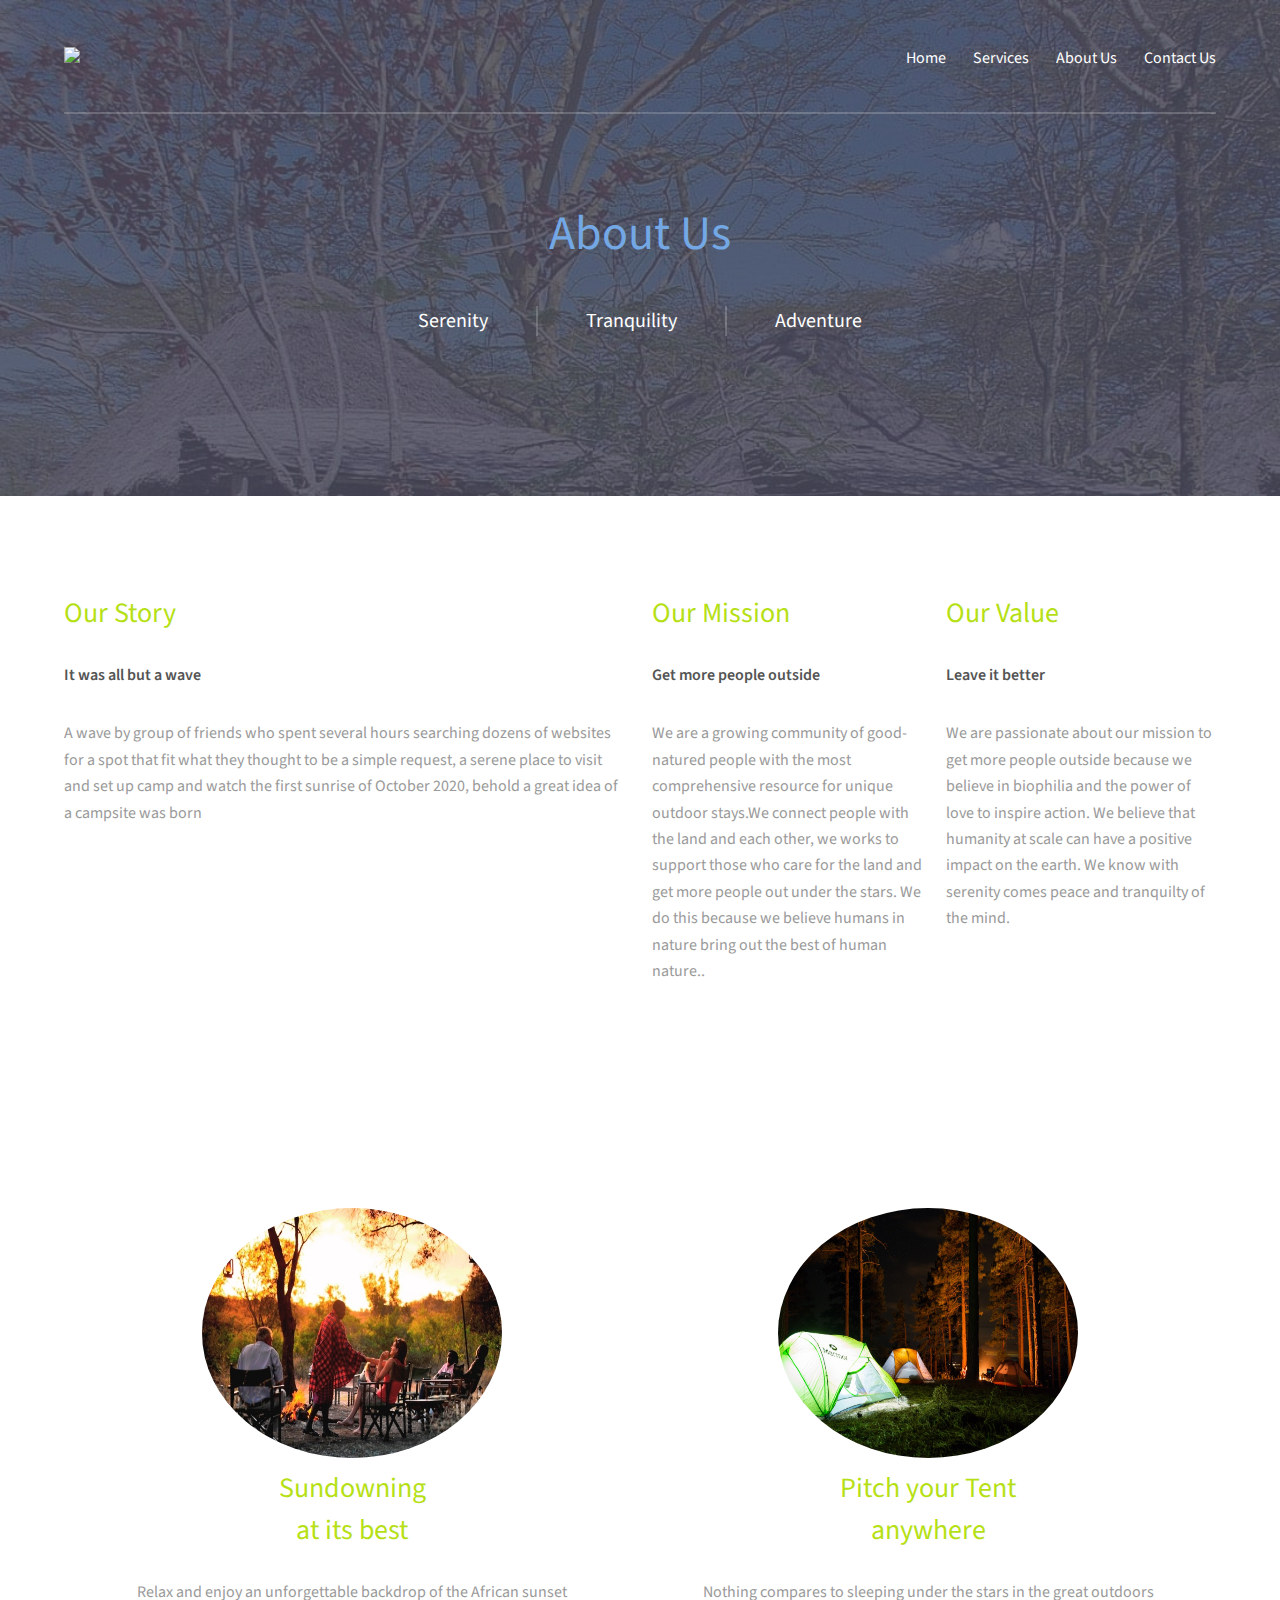
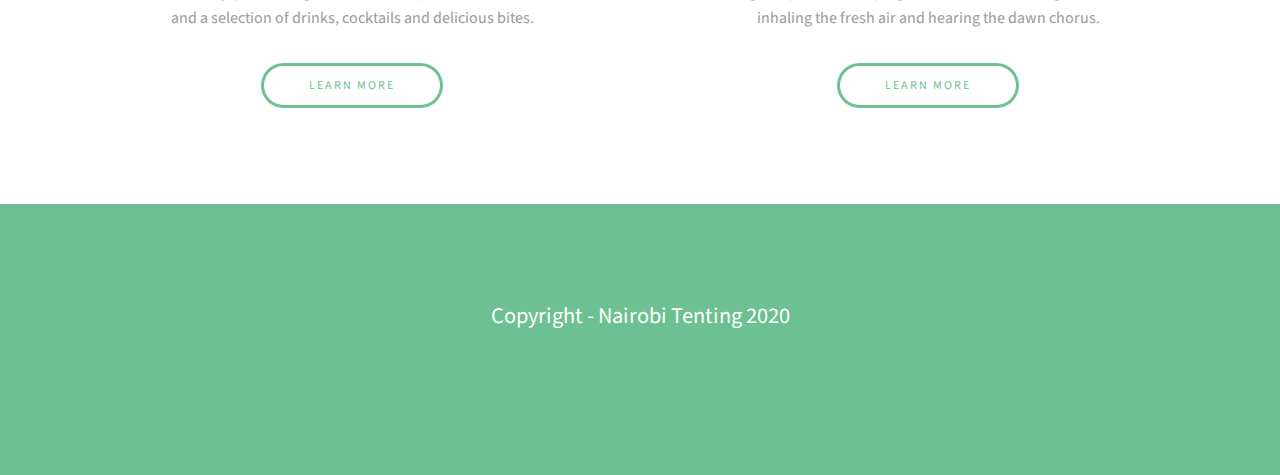
==== about_us.html @ 8da46fc4 "Removed contact info at bottom of page" ====
<!DOCTYPE HTML>
<html>
	<head>
		<title>About Us | Nairobi Tented Camp</title>
		<meta charset="utf-8" />
		<meta name="viewport" content="width=device-width, initial-scale=1" />
		<link rel="stylesheet" href="css/main.css" />
	</head>
	<body>
		<header id="header">
			<div class="inner">
				<a href="index.html" class="logo">
					<img src="images/logo.gif">
				</a>
				<nav id="nav">
					<a href="index.html">Home</a>
					<a href="services.html">Services</a>
					<a href="about_us.html">About Us</a>
					<a href="contact_us.html">Contact Us</a>
				</nav>
				<a href="#navPanel" class="navPanelToggle"><span class="fa fa-bars"></span></a>
			</div>
		</header>

		<section id="banner">
			<div class="inner">
				<header>
					<h1>About Us</h1>
				</header>

				<div class="flex ">

					<div>
						<span class="icon fa-car"></span>
						<h3>Serenity</h3>
						<p></p>
					</div>

					<div>
						<span class="icon fa-camera"></span>
						<h3>Tranquility</h3>
						<p></p>
					</div>

					<div>
						<span class="icon fa-bug"></span>
						<h3>Adventure</h3>
						<p></p>
					</div>

				</div>
			</div>
		</section>

		<section id="main" class="wrapper">
			<div class="inner">
				<div class="row">
					<section class="6u">
						<h3>Our Story</h3>
						<p><strong>It was all but a wave</strong></p>
						<p>A wave by group of friends who spent several hours searching dozens of websites for a spot that fit what they thought to be a simple request, a serene place to visit and set up camp and watch the first sunrise of October 2020, behold a great idea of a campsite was born</p>
	              			</section>
					<section class="3u">
						<h3>Our Mission</h3>
						<p><strong>Get more people outside</strong></p>
						<p>We are a growing community of good-natured people with the most comprehensive resource for unique outdoor stays.We connect people with the land and each other, we works to support those who care for the land and get more people out under the stars. We do this because we believe humans in nature bring out the best of human nature..</p>
					</section>
					<section class="3u">
						<h3>Our Value</h3>
						<p><strong>Leave it better</strong></p>
						<p>We are passionate about our mission to get more people outside because we believe in biophilia and the power of love to inspire action. We believe that humanity at scale can have a positive impact on the earth. We know with serenity comes peace and tranquilty of the mind.</p>
					</section>
					
				</div>
			</div>
		</section>


		<section id="three" class="wrapper align-center">
			<div class="inner">
				<div class="flex flex-2">
					<article>
						<div class="image round">
							<img src="images/evening.jpeg" alt="Pic 01" width="300px" height="250px"/>
						</div>
						<header>
							<h3>Sundowning <br/> at its best</h3>
						</header>
						<p>Relax and enjoy an unforgettable backdrop of the African sunset<br />and a selection of drinks, cocktails and delicious bites.</p>
						<footer>
							<a href="#" class="button">Learn More</a>
						</footer>
					</article>
					<article>
						<div class="image round">
							<img src="images/night.jpeg" alt="Pic 02" width="300px" height="250px"/>
						</div>
						<header>
							<h3>Pitch your Tent<br /> anywhere</h3>
						</header>
						<p>Nothing compares to sleeping under the stars in the great outdoors <br />inhaling the fresh air and hearing the dawn chorus.</p>
						<footer>
							<a href="#" class="button">Learn More</a>
						</footer>
					</article>
				</div>
			</div>
		</section>

		<footer id="footer">
			<div class="inner">
				<div class="copyright">
					<h3>Copyright - Nairobi Tenting 2020</h3>
				</div>
			</div>
		</footer>
	</body>
</html>
---- css/main.css ----
@charset "UTF-8";
@import "https://fonts.googleapis.com/css?family=Source+Sans+Pro:300,400,600";

	html, body, div, span, applet, object, iframe, h1, h2, h3, h4, h5, h6, p, blockquote, pre, a, abbr, acronym, address, big, cite, code, del, dfn, em, img, ins, kbd, q, s, samp, small, strike, strong, sub, sup, tt, var, b, u, i, center, dl, dt, dd, ol, ul, li, fieldset, form, label, legend, table, caption, tbody, tfoot, thead, tr, th, td, article, aside, canvas, details, embed, figure, figcaption, footer, header, hgroup, menu, nav, output, ruby, section, summary, time, mark, audio, video {
		margin: 0;
		padding: 0;
		border: 0;
		font-size: 100%;
		font: inherit;
		vertical-align: baseline;
	}

	article, aside, details, figcaption, figure, footer, header, hgroup, menu, nav, section {
		display: block;
	}

	body {
		line-height: 1;
	}

	ol, ul {
		list-style: none;
	}

	blockquote, q {
		quotes: none;
	}

	blockquote:before, blockquote:after, q:before, q:after {
		content: '';
		content: none;
	}

	table {
		border-collapse: collapse;
		border-spacing: 0;
	}

	body {
		-webkit-text-size-adjust: none;
	}

/* Box Model */

	*, *:before, *:after {
		-moz-box-sizing: border-box;
		-webkit-box-sizing: border-box;
		box-sizing: border-box;
	}

/* Containers */

	.container {
		margin-left: auto;
		margin-right: auto;
	}

	.container.\31 25\25 {
		width: 100%;
		max-width: 100em;
		min-width: 80em;
	}

	.container.\37 5\25 {
		width: 60em;
	}

	.container.\35 0\25 {
		width: 40em;
	}

	.container.\32 5\25 {
		width: 20em;
	}

	.container {
		width: 80em;
	}

	@media screen and (max-width: 1680px) {

		.container.\31 25\25 {
			width: 100%;
			max-width: 100em;
			min-width: 80em;
		}

		.container.\37 5\25 {
			width: 60em;
		}

		.container.\35 0\25 {
			width: 40em;
		}

		.container.\32 5\25 {
			width: 20em;
		}

		.container {
			width: 80em;
		}

	}

	@media screen and (max-width: 1280px) {

		.container.\31 25\25 {
			width: 100%;
			max-width: 81.25em;
			min-width: 65em;
		}

		.container.\37 5\25 {
			width: 48.75em;
		}

		.container.\35 0\25 {
			width: 32.5em;
		}

		.container.\32 5\25 {
			width: 16.25em;
		}

		.container {
			width: 65em;
		}

	}

	@media screen and (max-width: 980px) {

		.container.\31 25\25 {
			width: 100%;
			max-width: 112.5%;
			min-width: 90%;
		}

		.container.\37 5\25 {
			width: 67.5%;
		}

		.container.\35 0\25 {
			width: 45%;
		}

		.container.\32 5\25 {
			width: 22.5%;
		}

		.container {
			width: 90%;
		}

	}

	@media screen and (max-width: 736px) {

		.container.\31 25\25 {
			width: 100%;
			max-width: 112.5%;
			min-width: 90%;
		}

		.container.\37 5\25 {
			width: 67.5%;
		}

		.container.\35 0\25 {
			width: 45%;
		}

		.container.\32 5\25 {
			width: 22.5%;
		}

		.container {
			width: 90% !important;
		}

	}

	@media screen and (max-width: 480px) {

		.container.\31 25\25 {
			width: 100%;
			max-width: 112.5%;
			min-width: 90%;
		}

		.container.\37 5\25 {
			width: 67.5%;
		}

		.container.\35 0\25 {
			width: 45%;
		}

		.container.\32 5\25 {
			width: 22.5%;
		}

		.container {
			width: 90% !important;
		}

	}

/* Grid */

	.row {
		border-bottom: solid 1px transparent;
		-moz-box-sizing: border-box;
		-webkit-box-sizing: border-box;
		box-sizing: border-box;
	}

	.row > * {
		float: left;
		-moz-box-sizing: border-box;
		-webkit-box-sizing: border-box;
		box-sizing: border-box;
	}

	.row:after, .row:before {
		content: '';
		display: block;
		clear: both;
		height: 0;
	}

	.row.uniform > * > :first-child {
		margin-top: 0;
	}

	.row.uniform > * > :last-child {
		margin-bottom: 0;
	}

	.row.\30 \25 > * {
		padding: 0 0 0 0em;
	}

	.row.\30 \25 {
		margin: 0 0 -1px 0em;
	}

	.row.uniform.\30 \25 > * {
		padding: 0em 0 0 0em;
	}

	.row.uniform.\30 \25 {
		margin: 0em 0 -1px 0em;
	}

	.row > * {
		padding: 0 0 0 2em;
	}

	.row {
		margin: 0 0 -1px -2em;
	}

	.row.uniform > * {
		padding: 2em 0 0 2em;
	}

	.row.uniform {
		margin: -2em 0 -1px -2em;
	}

	.row.\32 00\25 > * {
		padding: 0 0 0 4em;
	}

	.row.\32 00\25 {
		margin: 0 0 -1px -4em;
	}

	.row.uniform.\32 00\25 > * {
		padding: 4em 0 0 4em;
	}

	.row.uniform.\32 00\25 {
		margin: -4em 0 -1px -4em;
	}

	.row.\31 50\25 > * {
		padding: 0 0 0 3em;
	}

	.row.\31 50\25 {
		margin: 0 0 -1px -3em;
	}

	.row.uniform.\31 50\25 > * {
		padding: 3em 0 0 3em;
	}

	.row.uniform.\31 50\25 {
		margin: -3em 0 -1px -3em;
	}

	.row.\35 0\25 > * {
		padding: 0 0 0 1em;
	}

	.row.\35 0\25 {
		margin: 0 0 -1px -1em;
	}

	.row.uniform.\35 0\25 > * {
		padding: 1em 0 0 1em;
	}

	.row.uniform.\35 0\25 {
		margin: -1em 0 -1px -1em;
	}

	.row.\32 5\25 > * {
		padding: 0 0 0 0.5em;
	}

	.row.\32 5\25 {
		margin: 0 0 -1px -0.5em;
	}

	.row.uniform.\32 5\25 > * {
		padding: 0.5em 0 0 0.5em;
	}

	.row.uniform.\32 5\25 {
		margin: -0.5em 0 -1px -0.5em;
	}

	.\31 2u, .\31 2u\24 {
		width: 100%;
		clear: none;
		margin-left: 0;
	}

	.\31 1u, .\31 1u\24 {
		width: 91.6666666667%;
		clear: none;
		margin-left: 0;
	}

	.\31 0u, .\31 0u\24 {
		width: 83.3333333333%;
		clear: none;
		margin-left: 0;
	}

	.\39 u, .\39 u\24 {
		width: 75%;
		clear: none;
		margin-left: 0;
	}

	.\38 u, .\38 u\24 {
		width: 66.6666666667%;
		clear: none;
		margin-left: 0;
	}

	.\37 u, .\37 u\24 {
		width: 58.3333333333%;
		clear: none;
		margin-left: 0;
	}

	.\36 u, .\36 u\24 {
		width: 50%;
		clear: none;
		margin-left: 0;
	}

	.\35 u, .\35 u\24 {
		width: 41.6666666667%;
		clear: none;
		margin-left: 0;
	}

	.\34 u, .\34 u\24 {
		width: 33.3333333333%;
		clear: none;
		margin-left: 0;
	}

	.\33 u, .\33 u\24 {
		width: 25%;
		clear: none;
		margin-left: 0;
	}

	.\32 u, .\32 u\24 {
		width: 16.6666666667%;
		clear: none;
		margin-left: 0;
	}

	.\31 u, .\31 u\24 {
		width: 8.3333333333%;
		clear: none;
		margin-left: 0;
	}

	.\31 2u\24 + *,
	.\31 1u\24 + *,
	.\31 0u\24 + *,
	.\39 u\24 + *,
	.\38 u\24 + *,
	.\37 u\24 + *,
	.\36 u\24 + *,
	.\35 u\24 + *,
	.\34 u\24 + *,
	.\33 u\24 + *,
	.\32 u\24 + *,
	.\31 u\24 + * {
		clear: left;
	}

	.\-11u {
		margin-left: 91.66667%;
	}

	.\-10u {
		margin-left: 83.33333%;
	}

	.\-9u {
		margin-left: 75%;
	}

	.\-8u {
		margin-left: 66.66667%;
	}

	.\-7u {
		margin-left: 58.33333%;
	}

	.\-6u {
		margin-left: 50%;
	}

	.\-5u {
		margin-left: 41.66667%;
	}

	.\-4u {
		margin-left: 33.33333%;
	}

	.\-3u {
		margin-left: 25%;
	}

	.\-2u {
		margin-left: 16.66667%;
	}

	.\-1u {
		margin-left: 8.33333%;
	}

	@media screen and (max-width: 1680px) {

		.row > * {
			padding: 0 0 0 2em;
		}

		.row {
			margin: 0 0 -1px -2em;
		}

		.row.uniform > * {
			padding: 2em 0 0 2em;
		}

		.row.uniform {
			margin: -2em 0 -1px -2em;
		}

		.row.\32 00\25 > * {
			padding: 0 0 0 4em;
		}

		.row.\32 00\25 {
			margin: 0 0 -1px -4em;
		}

		.row.uniform.\32 00\25 > * {
			padding: 4em 0 0 4em;
		}

		.row.uniform.\32 00\25 {
			margin: -4em 0 -1px -4em;
		}

		.row.\31 50\25 > * {
			padding: 0 0 0 3em;
		}

		.row.\31 50\25 {
			margin: 0 0 -1px -3em;
		}

		.row.uniform.\31 50\25 > * {
			padding: 3em 0 0 3em;
		}

		.row.uniform.\31 50\25 {
			margin: -3em 0 -1px -3em;
		}

		.row.\35 0\25 > * {
			padding: 0 0 0 1em;
		}

		.row.\35 0\25 {
			margin: 0 0 -1px -1em;
		}

		.row.uniform.\35 0\25 > * {
			padding: 1em 0 0 1em;
		}

		.row.uniform.\35 0\25 {
			margin: -1em 0 -1px -1em;
		}

		.row.\32 5\25 > * {
			padding: 0 0 0 0.5em;
		}

		.row.\32 5\25 {
			margin: 0 0 -1px -0.5em;
		}

		.row.uniform.\32 5\25 > * {
			padding: 0.5em 0 0 0.5em;
		}

		.row.uniform.\32 5\25 {
			margin: -0.5em 0 -1px -0.5em;
		}

		.\31 2u\28xlarge\29, .\31 2u\24\28xlarge\29 {
			width: 100%;
			clear: none;
			margin-left: 0;
		}

		.\31 1u\28xlarge\29, .\31 1u\24\28xlarge\29 {
			width: 91.6666666667%;
			clear: none;
			margin-left: 0;
		}

		.\31 0u\28xlarge\29, .\31 0u\24\28xlarge\29 {
			width: 83.3333333333%;
			clear: none;
			margin-left: 0;
		}

		.\39 u\28xlarge\29, .\39 u\24\28xlarge\29 {
			width: 75%;
			clear: none;
			margin-left: 0;
		}

		.\38 u\28xlarge\29, .\38 u\24\28xlarge\29 {
			width: 66.6666666667%;
			clear: none;
			margin-left: 0;
		}

		.\37 u\28xlarge\29, .\37 u\24\28xlarge\29 {
			width: 58.3333333333%;
			clear: none;
			margin-left: 0;
		}

		.\36 u\28xlarge\29, .\36 u\24\28xlarge\29 {
			width: 50%;
			clear: none;
			margin-left: 0;
		}

		.\35 u\28xlarge\29, .\35 u\24\28xlarge\29 {
			width: 41.6666666667%;
			clear: none;
			margin-left: 0;
		}

		.\34 u\28xlarge\29, .\34 u\24\28xlarge\29 {
			width: 33.3333333333%;
			clear: none;
			margin-left: 0;
		}

		.\33 u\28xlarge\29, .\33 u\24\28xlarge\29 {
			width: 25%;
			clear: none;
			margin-left: 0;
		}

		.\32 u\28xlarge\29, .\32 u\24\28xlarge\29 {
			width: 16.6666666667%;
			clear: none;
			margin-left: 0;
		}

		.\31 u\28xlarge\29, .\31 u\24\28xlarge\29 {
			width: 8.3333333333%;
			clear: none;
			margin-left: 0;
		}

		.\31 2u\24\28xlarge\29 + *,
		.\31 1u\24\28xlarge\29 + *,
		.\31 0u\24\28xlarge\29 + *,
		.\39 u\24\28xlarge\29 + *,
		.\38 u\24\28xlarge\29 + *,
		.\37 u\24\28xlarge\29 + *,
		.\36 u\24\28xlarge\29 + *,
		.\35 u\24\28xlarge\29 + *,
		.\34 u\24\28xlarge\29 + *,
		.\33 u\24\28xlarge\29 + *,
		.\32 u\24\28xlarge\29 + *,
		.\31 u\24\28xlarge\29 + * {
			clear: left;
		}

		.\-11u\28xlarge\29 {
			margin-left: 91.66667%;
		}

		.\-10u\28xlarge\29 {
			margin-left: 83.33333%;
		}

		.\-9u\28xlarge\29 {
			margin-left: 75%;
		}

		.\-8u\28xlarge\29 {
			margin-left: 66.66667%;
		}

		.\-7u\28xlarge\29 {
			margin-left: 58.33333%;
		}

		.\-6u\28xlarge\29 {
			margin-left: 50%;
		}

		.\-5u\28xlarge\29 {
			margin-left: 41.66667%;
		}

		.\-4u\28xlarge\29 {
			margin-left: 33.33333%;
		}

		.\-3u\28xlarge\29 {
			margin-left: 25%;
		}

		.\-2u\28xlarge\29 {
			margin-left: 16.66667%;
		}

		.\-1u\28xlarge\29 {
			margin-left: 8.33333%;
		}

	}

	@media screen and (max-width: 1280px) {

		.row > * {
			padding: 0 0 0 1.5em;
		}

		.row {
			margin: 0 0 -1px -1.5em;
		}

		.row.uniform > * {
			padding: 1.5em 0 0 1.5em;
		}

		.row.uniform {
			margin: -1.5em 0 -1px -1.5em;
		}

		.row.\32 00\25 > * {
			padding: 0 0 0 3em;
		}

		.row.\32 00\25 {
			margin: 0 0 -1px -3em;
		}

		.row.uniform.\32 00\25 > * {
			padding: 3em 0 0 3em;
		}

		.row.uniform.\32 00\25 {
			margin: -3em 0 -1px -3em;
		}

		.row.\31 50\25 > * {
			padding: 0 0 0 2.25em;
		}

		.row.\31 50\25 {
			margin: 0 0 -1px -2.25em;
		}

		.row.uniform.\31 50\25 > * {
			padding: 2.25em 0 0 2.25em;
		}

		.row.uniform.\31 50\25 {
			margin: -2.25em 0 -1px -2.25em;
		}

		.row.\35 0\25 > * {
			padding: 0 0 0 0.75em;
		}

		.row.\35 0\25 {
			margin: 0 0 -1px -0.75em;
		}

		.row.uniform.\35 0\25 > * {
			padding: 0.75em 0 0 0.75em;
		}

		.row.uniform.\35 0\25 {
			margin: -0.75em 0 -1px -0.75em;
		}

		.row.\32 5\25 > * {
			padding: 0 0 0 0.375em;
		}

		.row.\32 5\25 {
			margin: 0 0 -1px -0.375em;
		}

		.row.uniform.\32 5\25 > * {
			padding: 0.375em 0 0 0.375em;
		}

		.row.uniform.\32 5\25 {
			margin: -0.375em 0 -1px -0.375em;
		}

		.\31 2u\28large\29, .\31 2u\24\28large\29 {
			width: 100%;
			clear: none;
			margin-left: 0;
		}

		.\31 1u\28large\29, .\31 1u\24\28large\29 {
			width: 91.6666666667%;
			clear: none;
			margin-left: 0;
		}

		.\31 0u\28large\29, .\31 0u\24\28large\29 {
			width: 83.3333333333%;
			clear: none;
			margin-left: 0;
		}

		.\39 u\28large\29, .\39 u\24\28large\29 {
			width: 75%;
			clear: none;
			margin-left: 0;
		}

		.\38 u\28large\29, .\38 u\24\28large\29 {
			width: 66.6666666667%;
			clear: none;
			margin-left: 0;
		}

		.\37 u\28large\29, .\37 u\24\28large\29 {
			width: 58.3333333333%;
			clear: none;
			margin-left: 0;
		}

		.\36 u\28large\29, .\36 u\24\28large\29 {
			width: 50%;
			clear: none;
			margin-left: 0;
		}

		.\35 u\28large\29, .\35 u\24\28large\29 {
			width: 41.6666666667%;
			clear: none;
			margin-left: 0;
		}

		.\34 u\28large\29, .\34 u\24\28large\29 {
			width: 33.3333333333%;
			clear: none;
			margin-left: 0;
		}

		.\33 u\28large\29, .\33 u\24\28large\29 {
			width: 25%;
			clear: none;
			margin-left: 0;
		}

		.\32 u\28large\29, .\32 u\24\28large\29 {
			width: 16.6666666667%;
			clear: none;
			margin-left: 0;
		}

		.\31 u\28large\29, .\31 u\24\28large\29 {
			width: 8.3333333333%;
			clear: none;
			margin-left: 0;
		}

		.\31 2u\24\28large\29 + *,
		.\31 1u\24\28large\29 + *,
		.\31 0u\24\28large\29 + *,
		.\39 u\24\28large\29 + *,
		.\38 u\24\28large\29 + *,
		.\37 u\24\28large\29 + *,
		.\36 u\24\28large\29 + *,
		.\35 u\24\28large\29 + *,
		.\34 u\24\28large\29 + *,
		.\33 u\24\28large\29 + *,
		.\32 u\24\28large\29 + *,
		.\31 u\24\28large\29 + * {
			clear: left;
		}

		.\-11u\28large\29 {
			margin-left: 91.66667%;
		}

		.\-10u\28large\29 {
			margin-left: 83.33333%;
		}

		.\-9u\28large\29 {
			margin-left: 75%;
		}

		.\-8u\28large\29 {
			margin-left: 66.66667%;
		}

		.\-7u\28large\29 {
			margin-left: 58.33333%;
		}

		.\-6u\28large\29 {
			margin-left: 50%;
		}

		.\-5u\28large\29 {
			margin-left: 41.66667%;
		}

		.\-4u\28large\29 {
			margin-left: 33.33333%;
		}

		.\-3u\28large\29 {
			margin-left: 25%;
		}

		.\-2u\28large\29 {
			margin-left: 16.66667%;
		}

		.\-1u\28large\29 {
			margin-left: 8.33333%;
		}

	}

	@media screen and (max-width: 980px) {

		.row > * {
			padding: 0 0 0 1.5em;
		}

		.row {
			margin: 0 0 -1px -1.5em;
		}

		.row.uniform > * {
			padding: 1.5em 0 0 1.5em;
		}

		.row.uniform {
			margin: -1.5em 0 -1px -1.5em;
		}

		.row.\32 00\25 > * {
			padding: 0 0 0 3em;
		}

		.row.\32 00\25 {
			margin: 0 0 -1px -3em;
		}

		.row.uniform.\32 00\25 > * {
			padding: 3em 0 0 3em;
		}

		.row.uniform.\32 00\25 {
			margin: -3em 0 -1px -3em;
		}

		.row.\31 50\25 > * {
			padding: 0 0 0 2.25em;
		}

		.row.\31 50\25 {
			margin: 0 0 -1px -2.25em;
		}

		.row.uniform.\31 50\25 > * {
			padding: 2.25em 0 0 2.25em;
		}

		.row.uniform.\31 50\25 {
			margin: -2.25em 0 -1px -2.25em;
		}

		.row.\35 0\25 > * {
			padding: 0 0 0 0.75em;
		}

		.row.\35 0\25 {
			margin: 0 0 -1px -0.75em;
		}

		.row.uniform.\35 0\25 > * {
			padding: 0.75em 0 0 0.75em;
		}

		.row.uniform.\35 0\25 {
			margin: -0.75em 0 -1px -0.75em;
		}

		.row.\32 5\25 > * {
			padding: 0 0 0 0.375em;
		}

		.row.\32 5\25 {
			margin: 0 0 -1px -0.375em;
		}

		.row.uniform.\32 5\25 > * {
			padding: 0.375em 0 0 0.375em;
		}

		.row.uniform.\32 5\25 {
			margin: -0.375em 0 -1px -0.375em;
		}

		.\31 2u\28medium\29, .\31 2u\24\28medium\29 {
			width: 100%;
			clear: none;
			margin-left: 0;
		}

		.\31 1u\28medium\29, .\31 1u\24\28medium\29 {
			width: 91.6666666667%;
			clear: none;
			margin-left: 0;
		}

		.\31 0u\28medium\29, .\31 0u\24\28medium\29 {
			width: 83.3333333333%;
			clear: none;
			margin-left: 0;
		}

		.\39 u\28medium\29, .\39 u\24\28medium\29 {
			width: 75%;
			clear: none;
			margin-left: 0;
		}

		.\38 u\28medium\29, .\38 u\24\28medium\29 {
			width: 66.6666666667%;
			clear: none;
			margin-left: 0;
		}

		.\37 u\28medium\29, .\37 u\24\28medium\29 {
			width: 58.3333333333%;
			clear: none;
			margin-left: 0;
		}

		.\36 u\28medium\29, .\36 u\24\28medium\29 {
			width: 50%;
			clear: none;
			margin-left: 0;
		}

		.\35 u\28medium\29, .\35 u\24\28medium\29 {
			width: 41.6666666667%;
			clear: none;
			margin-left: 0;
		}

		.\34 u\28medium\29, .\34 u\24\28medium\29 {
			width: 33.3333333333%;
			clear: none;
			margin-left: 0;
		}

		.\33 u\28medium\29, .\33 u\24\28medium\29 {
			width: 25%;
			clear: none;
			margin-left: 0;
		}

		.\32 u\28medium\29, .\32 u\24\28medium\29 {
			width: 16.6666666667%;
			clear: none;
			margin-left: 0;
		}

		.\31 u\28medium\29, .\31 u\24\28medium\29 {
			width: 8.3333333333%;
			clear: none;
			margin-left: 0;
		}

		.\31 2u\24\28medium\29 + *,
		.\31 1u\24\28medium\29 + *,
		.\31 0u\24\28medium\29 + *,
		.\39 u\24\28medium\29 + *,
		.\38 u\24\28medium\29 + *,
		.\37 u\24\28medium\29 + *,
		.\36 u\24\28medium\29 + *,
		.\35 u\24\28medium\29 + *,
		.\34 u\24\28medium\29 + *,
		.\33 u\24\28medium\29 + *,
		.\32 u\24\28medium\29 + *,
		.\31 u\24\28medium\29 + * {
			clear: left;
		}

		.\-11u\28medium\29 {
			margin-left: 91.66667%;
		}

		.\-10u\28medium\29 {
			margin-left: 83.33333%;
		}

		.\-9u\28medium\29 {
			margin-left: 75%;
		}

		.\-8u\28medium\29 {
			margin-left: 66.66667%;
		}

		.\-7u\28medium\29 {
			margin-left: 58.33333%;
		}

		.\-6u\28medium\29 {
			margin-left: 50%;
		}

		.\-5u\28medium\29 {
			margin-left: 41.66667%;
		}

		.\-4u\28medium\29 {
			margin-left: 33.33333%;
		}

		.\-3u\28medium\29 {
			margin-left: 25%;
		}

		.\-2u\28medium\29 {
			margin-left: 16.66667%;
		}

		.\-1u\28medium\29 {
			margin-left: 8.33333%;
		}

	}

	@media screen and (max-width: 736px) {

		.row > * {
			padding: 0 0 0 1.25em;
		}

		.row {
			margin: 0 0 -1px -1.25em;
		}

		.row.uniform > * {
			padding: 1.25em 0 0 1.25em;
		}

		.row.uniform {
			margin: -1.25em 0 -1px -1.25em;
		}

		.row.\32 00\25 > * {
			padding: 0 0 0 2.5em;
		}

		.row.\32 00\25 {
			margin: 0 0 -1px -2.5em;
		}

		.row.uniform.\32 00\25 > * {
			padding: 2.5em 0 0 2.5em;
		}

		.row.uniform.\32 00\25 {
			margin: -2.5em 0 -1px -2.5em;
		}

		.row.\31 50\25 > * {
			padding: 0 0 0 1.875em;
		}

		.row.\31 50\25 {
			margin: 0 0 -1px -1.875em;
		}

		.row.uniform.\31 50\25 > * {
			padding: 1.875em 0 0 1.875em;
		}

		.row.uniform.\31 50\25 {
			margin: -1.875em 0 -1px -1.875em;
		}

		.row.\35 0\25 > * {
			padding: 0 0 0 0.625em;
		}

		.row.\35 0\25 {
			margin: 0 0 -1px -0.625em;
		}

		.row.uniform.\35 0\25 > * {
			padding: 0.625em 0 0 0.625em;
		}

		.row.uniform.\35 0\25 {
			margin: -0.625em 0 -1px -0.625em;
		}

		.row.\32 5\25 > * {
			padding: 0 0 0 0.3125em;
		}

		.row.\32 5\25 {
			margin: 0 0 -1px -0.3125em;
		}

		.row.uniform.\32 5\25 > * {
			padding: 0.3125em 0 0 0.3125em;
		}

		.row.uniform.\32 5\25 {
			margin: -0.3125em 0 -1px -0.3125em;
		}

		.\31 2u\28small\29, .\31 2u\24\28small\29 {
			width: 100%;
			clear: none;
			margin-left: 0;
		}

		.\31 1u\28small\29, .\31 1u\24\28small\29 {
			width: 91.6666666667%;
			clear: none;
			margin-left: 0;
		}

		.\31 0u\28small\29, .\31 0u\24\28small\29 {
			width: 83.3333333333%;
			clear: none;
			margin-left: 0;
		}

		.\39 u\28small\29, .\39 u\24\28small\29 {
			width: 75%;
			clear: none;
			margin-left: 0;
		}

		.\38 u\28small\29, .\38 u\24\28small\29 {
			width: 66.6666666667%;
			clear: none;
			margin-left: 0;
		}

		.\37 u\28small\29, .\37 u\24\28small\29 {
			width: 58.3333333333%;
			clear: none;
			margin-left: 0;
		}

		.\36 u\28small\29, .\36 u\24\28small\29 {
			width: 50%;
			clear: none;
			margin-left: 0;
		}

		.\35 u\28small\29, .\35 u\24\28small\29 {
			width: 41.6666666667%;
			clear: none;
			margin-left: 0;
		}

		.\34 u\28small\29, .\34 u\24\28small\29 {
			width: 33.3333333333%;
			clear: none;
			margin-left: 0;
		}

		.\33 u\28small\29, .\33 u\24\28small\29 {
			width: 25%;
			clear: none;
			margin-left: 0;
		}

		.\32 u\28small\29, .\32 u\24\28small\29 {
			width: 16.6666666667%;
			clear: none;
			margin-left: 0;
		}

		.\31 u\28small\29, .\31 u\24\28small\29 {
			width: 8.3333333333%;
			clear: none;
			margin-left: 0;
		}

		.\31 2u\24\28small\29 + *,
		.\31 1u\24\28small\29 + *,
		.\31 0u\24\28small\29 + *,
		.\39 u\24\28small\29 + *,
		.\38 u\24\28small\29 + *,
		.\37 u\24\28small\29 + *,
		.\36 u\24\28small\29 + *,
		.\35 u\24\28small\29 + *,
		.\34 u\24\28small\29 + *,
		.\33 u\24\28small\29 + *,
		.\32 u\24\28small\29 + *,
		.\31 u\24\28small\29 + * {
			clear: left;
		}

		.\-11u\28small\29 {
			margin-left: 91.66667%;
		}

		.\-10u\28small\29 {
			margin-left: 83.33333%;
		}

		.\-9u\28small\29 {
			margin-left: 75%;
		}

		.\-8u\28small\29 {
			margin-left: 66.66667%;
		}

		.\-7u\28small\29 {
			margin-left: 58.33333%;
		}

		.\-6u\28small\29 {
			margin-left: 50%;
		}

		.\-5u\28small\29 {
			margin-left: 41.66667%;
		}

		.\-4u\28small\29 {
			margin-left: 33.33333%;
		}

		.\-3u\28small\29 {
			margin-left: 25%;
		}

		.\-2u\28small\29 {
			margin-left: 16.66667%;
		}

		.\-1u\28small\29 {
			margin-left: 8.33333%;
		}

	}

	@media screen and (max-width: 480px) {

		.row > * {
			padding: 0 0 0 1.25em;
		}

		.row {
			margin: 0 0 -1px -1.25em;
		}

		.row.uniform > * {
			padding: 1.25em 0 0 1.25em;
		}

		.row.uniform {
			margin: -1.25em 0 -1px -1.25em;
		}

		.row.\32 00\25 > * {
			padding: 0 0 0 2.5em;
		}

		.row.\32 00\25 {
			margin: 0 0 -1px -2.5em;
		}

		.row.uniform.\32 00\25 > * {
			padding: 2.5em 0 0 2.5em;
		}

		.row.uniform.\32 00\25 {
			margin: -2.5em 0 -1px -2.5em;
		}

		.row.\31 50\25 > * {
			padding: 0 0 0 1.875em;
		}

		.row.\31 50\25 {
			margin: 0 0 -1px -1.875em;
		}

		.row.uniform.\31 50\25 > * {
			padding: 1.875em 0 0 1.875em;
		}

		.row.uniform.\31 50\25 {
			margin: -1.875em 0 -1px -1.875em;
		}

		.row.\35 0\25 > * {
			padding: 0 0 0 0.625em;
		}

		.row.\35 0\25 {
			margin: 0 0 -1px -0.625em;
		}

		.row.uniform.\35 0\25 > * {
			padding: 0.625em 0 0 0.625em;
		}

		.row.uniform.\35 0\25 {
			margin: -0.625em 0 -1px -0.625em;
		}

		.row.\32 5\25 > * {
			padding: 0 0 0 0.3125em;
		}

		.row.\32 5\25 {
			margin: 0 0 -1px -0.3125em;
		}

		.row.uniform.\32 5\25 > * {
			padding: 0.3125em 0 0 0.3125em;
		}

		.row.uniform.\32 5\25 {
			margin: -0.3125em 0 -1px -0.3125em;
		}

		.\31 2u\28xsmall\29, .\31 2u\24\28xsmall\29 {
			width: 100%;
			clear: none;
			margin-left: 0;
		}

		.\31 1u\28xsmall\29, .\31 1u\24\28xsmall\29 {
			width: 91.6666666667%;
			clear: none;
			margin-left: 0;
		}

		.\31 0u\28xsmall\29, .\31 0u\24\28xsmall\29 {
			width: 83.3333333333%;
			clear: none;
			margin-left: 0;
		}

		.\39 u\28xsmall\29, .\39 u\24\28xsmall\29 {
			width: 75%;
			clear: none;
			margin-left: 0;
		}

		.\38 u\28xsmall\29, .\38 u\24\28xsmall\29 {
			width: 66.6666666667%;
			clear: none;
			margin-left: 0;
		}

		.\37 u\28xsmall\29, .\37 u\24\28xsmall\29 {
			width: 58.3333333333%;
			clear: none;
			margin-left: 0;
		}

		.\36 u\28xsmall\29, .\36 u\24\28xsmall\29 {
			width: 50%;
			clear: none;
			margin-left: 0;
		}

		.\35 u\28xsmall\29, .\35 u\24\28xsmall\29 {
			width: 41.6666666667%;
			clear: none;
			margin-left: 0;
		}

		.\34 u\28xsmall\29, .\34 u\24\28xsmall\29 {
			width: 33.3333333333%;
			clear: none;
			margin-left: 0;
		}

		.\33 u\28xsmall\29, .\33 u\24\28xsmall\29 {
			width: 25%;
			clear: none;
			margin-left: 0;
		}

		.\32 u\28xsmall\29, .\32 u\24\28xsmall\29 {
			width: 16.6666666667%;
			clear: none;
			margin-left: 0;
		}

		.\31 u\28xsmall\29, .\31 u\24\28xsmall\29 {
			width: 8.3333333333%;
			clear: none;
			margin-left: 0;
		}

		.\31 2u\24\28xsmall\29 + *,
		.\31 1u\24\28xsmall\29 + *,
		.\31 0u\24\28xsmall\29 + *,
		.\39 u\24\28xsmall\29 + *,
		.\38 u\24\28xsmall\29 + *,
		.\37 u\24\28xsmall\29 + *,
		.\36 u\24\28xsmall\29 + *,
		.\35 u\24\28xsmall\29 + *,
		.\34 u\24\28xsmall\29 + *,
		.\33 u\24\28xsmall\29 + *,
		.\32 u\24\28xsmall\29 + *,
		.\31 u\24\28xsmall\29 + * {
			clear: left;
		}

		.\-11u\28xsmall\29 {
			margin-left: 91.66667%;
		}

		.\-10u\28xsmall\29 {
			margin-left: 83.33333%;
		}

		.\-9u\28xsmall\29 {
			margin-left: 75%;
		}

		.\-8u\28xsmall\29 {
			margin-left: 66.66667%;
		}

		.\-7u\28xsmall\29 {
			margin-left: 58.33333%;
		}

		.\-6u\28xsmall\29 {
			margin-left: 50%;
		}

		.\-5u\28xsmall\29 {
			margin-left: 41.66667%;
		}

		.\-4u\28xsmall\29 {
			margin-left: 33.33333%;
		}

		.\-3u\28xsmall\29 {
			margin-left: 25%;
		}

		.\-2u\28xsmall\29 {
			margin-left: 16.66667%;
		}

		.\-1u\28xsmall\29 {
			margin-left: 8.33333%;
		}

	}

/* Basic */

	@-ms-viewport {
		width: device-width;
	}

	body {
		-ms-overflow-style: scrollbar;
	}

	@media screen and (max-width: 480px) {

		html, body {
			min-width: 320px;
		}

	}

	body {
		background: #fff;
	}

		body.is-loading *, body.is-loading *:before, body.is-loading *:after {
			-moz-animation: none !important;
			-webkit-animation: none !important;
			-ms-animation: none !important;
			animation: none !important;
			-moz-transition: none !important;
			-webkit-transition: none !important;
			-ms-transition: none !important;
			transition: none !important;
		}

/* Type */

	body, input, select, textarea {
		color: #9a9a9a;
		font-family: "Source Sans Pro", Arial, Helvetica, sans-serif;
		font-size: 14pt;
		font-weight: 400;
		line-height: 1.65;
	}

		@media screen and (max-width: 1680px) {

			body, input, select, textarea {
				font-size: 12pt;
			}

		}

		@media screen and (max-width: 1280px) {

			body, input, select, textarea {
				font-size: 12pt;
			}

		}

		@media screen and (max-width: 980px) {

			body, input, select, textarea {
				font-size: 12pt;
			}

		}

		@media screen and (max-width: 736px) {

			body, input, select, textarea {
				font-size: 12pt;
			}

		}

		@media screen and (max-width: 480px) {

			body, input, select, textarea {
				font-size: 12pt;
			}

		}

	a {
		color: #6cc091;
		text-decoration: underline;
	}

		a:hover {
			text-decoration: none;
			color: #73A8E5;
		}

	strong, b {
		color: #555;
		font-weight: 600;
	}

	em, i {
		font-style: italic;
	}

	p {
		margin: 0 0 2em 0;
	}

	h1, h2, h3, h4, h5, h6 {
		color: #555;
		font-weight: 400;
		line-height: 1.5;
		margin: 0 0 1em 0;
	}

		h1 a, h2 a, h3 a, h4 a, h5 a, h6 a {
			color: inherit;
			text-decoration: none;
		}

	h2 {
		font-size: 1.85em;
		font-weight: 300;
		color: #73A8E5;
		font-weight: bold; 
	}

	h3 {
		font-size: 1.75em;
		color: #B6E016;
			}

		@media screen and (max-width: 480px) {

			h3 {
				font-size: 1.25em;
			}

		}

	h4 {
		font-size: 1.5em;
	}

	h5 {
		font-size: 0.9em;
	}

	h6 {
		font-size: 0.7em;
	}

	sub {
		font-size: 0.8em;
		position: relative;
		top: 0.5em;
	}

	sup {
		font-size: 0.8em;
		position: relative;
		top: -0.5em;
	}

	blockquote {
		border-left: solid 4px #dbdbdb;
		font-style: italic;
		margin: 0 0 2em 0;
		padding: 0.5em 0 0.5em 2em;
	}

	code {
		background: rgba(144, 144, 144, 0.075);
		border-radius: 0;
		border: solid 1px #dbdbdb;
		font-family: "Courier New", monospace;
		font-size: 0.9em;
		margin: 0 0.25em;
		padding: 0.25em 0.65em;
	}

	pre {
		-webkit-overflow-scrolling: touch;
		font-family: "Courier New", monospace;
		font-size: 0.9em;
		margin: 0 0 2em 0;
	}

		pre code {
			display: block;
			line-height: 1.75;
			padding: 1em 1.5em;
			overflow-x: auto;
		}

	hr {
		border: 0;
		border-bottom: solid 1px #dbdbdb;
		margin: 2em 0;
	}

		hr.major {
			margin: 3em 0;
		}

	.align-left {
		text-align: left;
	}

	.align-center {
		text-align: center;
	}

	.align-right {
		text-align: right;
	}

	.inner {
		max-width: 75em;
		margin: 0 auto;
	}

		@media screen and (max-width: 1280px) {

			.inner {
				max-width: 90%;
			}

		}

		@media screen and (max-width: 480px) {

			.inner {
				max-width: 90%;
			}

		}

/* Section/Article */

	section.special, article.special {
		text-align: center;
	}

		section.special article, article.special article {
			text-align: left;
		}

	section.wrapper, article.wrapper {
		padding: 6em 0;
	}

		section.wrapper header, article.wrapper header {
			margin-bottom: 4em;
		}

			section.wrapper header h2, article.wrapper header h2 {
				font-size: 2.75em;
				margin: 0 0 .5em 0;
			}

			section.wrapper header p, article.wrapper header p {
				font-size: 1em;
			}

		section.wrapper article header, article.wrapper article header {
			margin: 0;
		}

		@media screen and (max-width: 980px) {

			section.wrapper, article.wrapper {
				padding: 4em 0;
			}

		}

		@media screen and (max-width: 736px) {

			section.wrapper, article.wrapper {
				padding: 3em 0;
			}

				section.wrapper header, article.wrapper header {
					margin-bottom: 2em;
				}

					section.wrapper header h2, article.wrapper header h2 {
						font-size: 2em;
					}

					section.wrapper header p, article.wrapper header p {
						font-size: .9em;
					}

		}

		@media screen and (max-width: 480px) {

			section.wrapper article, article.wrapper article {
				text-align: center;
			}

		}

	header p {
		color: #bbb;
		position: relative;
		margin: 0 0 1.5em 0;
	}

	header h2 + p {
		font-size: 1.25em;
		margin-top: -1em;
	}

	header h3 + p {
		font-size: 1.1em;
		margin-top: -0.8em;
	}

	header h4 + p,
	header h5 + p,
	header h6 + p {
		font-size: 0.9em;
		margin-top: -0.6em;
	}

/* Flex */

	.flex {
		display: -ms-flexbox;
		-ms-flex-wrap: wrap;
		-ms-flex-pack: justify;
		-moz-justify-content: space-between;
		-webkit-justify-content: space-between;
		-ms-justify-content: space-between;
		justify-content: space-between;
		display: -moz-flex;
		display: -webkit-flex;
		display: -ms-flex;
		display: flex;
		-moz-flex-wrap: wrap;
		-webkit-flex-wrap: wrap;
		-ms-flex-wrap: wrap;
		flex-wrap: wrap;
		width: 100%;
	}

		.flex.flex-2 {
			-moz-justify-content: space-between;
			-webkit-justify-content: space-between;
			-ms-justify-content: space-between;
			justify-content: space-between;
		}

			.flex.flex-2 article {
				width: 50%;
			}

		@media screen and (max-width: 980px) {

			.flex.flex-2 article {
				width: 100%;
				margin-bottom: 3em;
			}

				.flex.flex-2 article:last-child {
					margin-bottom: 0;
				}

		}

		@media screen and (max-width: 480px) {

			.flex.flex-2 br {
				display: none;
			}

		}

/* Form */

	form {
		margin: 0 0 2em 0;
	}

		form .field {
			margin-bottom: 1.5em;
		}

			form .field.half {
				display: inline-block;
				width: 48%;
			}

				form .field.half.first {
					margin-right: 3%;
				}

		@media screen and (max-width: 980px) {

			form .field.half {
				display: block;
				width: 100%;
			}

				form .field.half.first {
					margin-right: 0;
				}

		}

	label {
		color: #555;
		display: block;
		font-size: 0.9em;
		font-weight: 600;
		margin: 0 0 1em 0;
	}

	input[type="text"],
	input[type="password"],
	input[type="email"],
	input[type="tel"],
	select,
	textarea {
		-moz-appearance: none;
		-webkit-appearance: none;
		-ms-appearance: none;
		appearance: none;
		background: #6cc091;
		border-radius: 10px;
		border: none;
		border: solid 2px #8dcca9;
		color: #fff;
		display: block;
		outline: 0;
		padding: 0 1em;
		text-decoration: none;
		width: 100%;
	}

		input[type="text"]:invalid,
		input[type="password"]:invalid,
		input[type="email"]:invalid,
		input[type="tel"]:invalid,
		select:invalid,
		textarea:invalid {
			box-shadow: none;
		}

		input[type="text"]:focus,
		input[type="password"]:focus,
		input[type="email"]:focus,
		input[type="tel"]:focus,
		select:focus,
		textarea:focus {
			border-color: #4bae77;
			box-shadow: 0 0 0 1px #4bae77;
		}

	.select-wrapper {
		text-decoration: none;
		display: block;
		position: relative;
	}

		.select-wrapper:before {
			content: "";
			-moz-osx-font-smoothing: grayscale;
			-webkit-font-smoothing: antialiased;
			font-family: FontAwesome;
			font-style: normal;
			font-weight: normal;
			text-transform: none !important;
		}

		.select-wrapper:before {
			color: #fff;
			display: block;
			height: 2.75em;
			line-height: 2.75em;
			pointer-events: none;
			position: absolute;
			right: 0;
			text-align: center;
			top: 0;
			width: 2.75em;
		}

		.select-wrapper select::-ms-expand {
			display: none;
		}

	input[type="text"],
	input[type="password"],
	input[type="email"],
	select {
		height: 2.75em;
	}

	textarea {
		padding: 0.75em 1em;
	}

	input[type="checkbox"],
	input[type="radio"] {
		-moz-appearance: none;
		-webkit-appearance: none;
		-ms-appearance: none;
		appearance: none;
		display: block;
		float: left;
		margin-right: -2em;
		opacity: 0;
		width: 1em;
		z-index: -1;
	}

		input[type="checkbox"] + label,
		input[type="radio"] + label {
			text-decoration: none;
			color: #9a9a9a;
			cursor: pointer;
			display: inline-block;
			font-size: 1em;
			font-weight: 400;
			padding-left: 2.4em;
			padding-right: 0.75em;
			position: relative;
		}

			input[type="checkbox"] + label:before,
			input[type="radio"] + label:before {
				-moz-osx-font-smoothing: grayscale;
				-webkit-font-smoothing: antialiased;
				font-family: FontAwesome;
				font-style: normal;
				font-weight: normal;
				text-transform: none !important;
			}

			input[type="checkbox"] + label:before,
			input[type="radio"] + label:before {
				background: rgba(144, 144, 144, 0.075);
				border-radius: 0;
				border: solid 1px #8dcca9;
				content: '';
				display: inline-block;
				height: 1.65em;
				left: 0;
				line-height: 1.58125em;
				position: absolute;
				text-align: center;
				top: 0;
				width: 1.65em;
			}

		input[type="checkbox"]:checked + label:before,
		input[type="radio"]:checked + label:before {
			background: #6cc091;
			border-color: #6cc091;
			color: #ffffff;
			content: '\f00c';
		}

		input[type="checkbox"]:focus + label:before,
		input[type="radio"]:focus + label:before {
			border-color: #6cc091;
			box-shadow: 0 0 0 1px #6cc091;
		}

	input[type="checkbox"] + label:before {
		border-radius: 0;
	}

	input[type="radio"] + label:before {
		border-radius: 100%;
	}

	::-webkit-input-placeholder {
		color: #c4e5d3 !important;
		opacity: 1.0;
	}

	:-moz-placeholder {
		color: #c4e5d3 !important;
		opacity: 1.0;
	}

	::-moz-placeholder {
		color: #c4e5d3 !important;
		opacity: 1.0;
	}

	:-ms-input-placeholder {
		color: #c4e5d3 !important;
		opacity: 1.0;
	}

	.formerize-placeholder {
		color: #c4e5d3 !important;
		opacity: 1.0;
	}

/* Box */

	.box {
		border: solid 1px #dbdbdb;
		margin-bottom: 2em;
		padding: 1.5em;
	}

		.box > :last-child,
		.box > :last-child > :last-child,
		.box > :last-child > :last-child > :last-child {
			margin-bottom: 0;
		}

		.box.alt {
			border: 0;
			border-radius: 0;
			padding: 0;
		}

		.box.person {
			border: solid 1px #8dcca9;
			padding: 3em 1.5em;
		}

			.box.person h3 {
				margin: 0;
			}

			.box.person .image {
				margin-bottom: 1em;
			}

				.box.person .image img {
					max-width: 100%;
				}

/* Icon */

	.icon {
		text-decoration: none;
		border-bottom: none;
		position: relative;
	}

		.icon:before {
			-moz-osx-font-smoothing: grayscale;
			-webkit-font-smoothing: antialiased;
			font-family: FontAwesome;
			font-style: normal;
			font-weight: normal;
			text-transform: none !important;
		}

		.icon > .label {
			display: none;
		}

/* Image */

	.image {
		border-radius: 0;
		border: 0;
		display: inline-block;
		position: relative;
	}

		.image img {
			border-radius: 0;
			display: block;
		}

		.image.left, .image.right {
			max-width: 40%;
		}

			.image.left img, .image.right img {
				width: 100%;
			}

		.image.round img {
			border-radius: 100%;
		}

		.image.left {
			float: left;
			padding: 0 1.5em 1em 0;
			top: 0.25em;
		}

		.image.right {
			float: right;
			padding: 0 0 1em 1.5em;
			top: 0.25em;
		}

		.image.fit {
			display: block;
			margin: 0 0 2em 0;
			width: 100%;
		}

			.image.fit img {
				width: 100%;
			}

		.image.main {
			display: block;
			margin: 0 0 3em 0;
			width: 100%;
		}

			.image.main img {
				width: 100%;
			}

/* List */

	ol {
		list-style: decimal;
		margin: 0 0 2em 0;
		padding-left: 1.25em;
	}

		ol li {
			padding-left: 0.25em;
		}

	ul {
		list-style: disc;
		margin: 0 0 2em 0;
		padding-left: 1em;
	}

		ul li {
			padding-left: 0.5em;
		}

		ul.alt {
			list-style: none;
			padding-left: 0;
		}

			ul.alt li {
				border-top: solid 1px #dbdbdb;
				padding: 0.5em 0;
			}

				ul.alt li:first-child {
					border-top: 0;
					padding-top: 0;
				}

			ul.alt.dark li {
				border-top: solid 1px rgba(0, 0, 0, 0.25);
			}

		ul.icons {
			cursor: default;
			list-style: none;
			padding-left: 0;
		}

			ul.icons li {
				display: inline-block;
				padding: 0 1em 0 0;
			}

				ul.icons li:last-child {
					padding-right: 0;
				}

				ul.icons li .icon:before {
					font-size: 2em;
				}

		ul.actions {
			cursor: default;
			list-style: none;
			padding-left: 0;
		}

			ul.actions li {
				display: inline-block;
				padding: 0 1em 0 0;
				vertical-align: middle;
			}

				ul.actions li:last-child {
					padding-right: 0;
				}

			ul.actions.small li {
				padding: 0 0.5em 0 0;
			}

			ul.actions.vertical li {
				display: block;
				padding: 1em 0 0 0;
			}

				ul.actions.vertical li:first-child {
					padding-top: 0;
				}

				ul.actions.vertical li > * {
					margin-bottom: 0;
				}

			ul.actions.vertical.small li {
				padding: 0.5em 0 0 0;
			}

				ul.actions.vertical.small li:first-child {
					padding-top: 0;
				}

			ul.actions.fit {
				display: table;
				margin-left: -1em;
				padding: 0;
				table-layout: fixed;
				width: calc(100% + 1em);
			}

				ul.actions.fit li {
					display: table-cell;
					padding: 0 0 0 1em;
				}

					ul.actions.fit li > * {
						margin-bottom: 0;
					}

				ul.actions.fit.small {
					margin-left: -0.5em;
					width: calc(100% + 0.5em);
				}

					ul.actions.fit.small li {
						padding: 0 0 0 0.5em;
					}

			@media screen and (max-width: 480px) {

				ul.actions {
					margin: 0 0 2em 0;
				}

					ul.actions li {
						padding: 1em 0 0 0;
						display: block;
						text-align: center;
						width: 100%;
					}

						ul.actions li:first-child {
							padding-top: 0;
						}

						ul.actions li > * {
							width: 100%;
							margin: 0 !important;
						}

							ul.actions li > *.icon:before {
								margin-left: -2em;
							}

					ul.actions.small li {
						padding: 0.5em 0 0 0;
					}

						ul.actions.small li:first-child {
							padding-top: 0;
						}

			}

	dl {
		margin: 0 0 2em 0;
	}

		dl dt {
			display: block;
			font-weight: 600;
			margin: 0 0 1em 0;
		}

		dl dd {
			margin-left: 2em;
		}

/* Table */

	.table-wrapper {
		-webkit-overflow-scrolling: touch;
		overflow-x: auto;
	}

	table {
		margin: 0 0 2em 0;
		width: 100%;
	}

		table tbody tr {
			border: solid 1px #dbdbdb;
			border-left: 0;
			border-right: 0;
		}

			table tbody tr:nth-child(2n + 1) {
				background-color: rgba(144, 144, 144, 0.075);
			}

		table td {
			padding: 0.75em 0.75em;
		}

		table th {
			color: #555;
			font-size: 0.9em;
			font-weight: 600;
			padding: 0 0.75em 0.75em 0.75em;
			text-align: left;
		}

		table thead {
			border-bottom: solid 2px #dbdbdb;
		}

		table tfoot {
			border-top: solid 2px #dbdbdb;
		}

		table.alt {
			border-collapse: separate;
		}

			table.alt tbody tr td {
				border: solid 1px #dbdbdb;
				border-left-width: 0;
				border-top-width: 0;
			}

				table.alt tbody tr td:first-child {
					border-left-width: 1px;
				}

			table.alt tbody tr:first-child td {
				border-top-width: 1px;
			}

			table.alt thead {
				border-bottom: 0;
			}

			table.alt tfoot {
				border-top: 0;
			}

/* Button */

	input[type="submit"],
	input[type="reset"],
	input[type="button"],
	button,
	.button {
		-moz-appearance: none;
		-webkit-appearance: none;
		-ms-appearance: none;
		appearance: none;
		-moz-transition: background-color 0.2s ease-in-out, color 0.2s ease-in-out;
		-webkit-transition: background-color 0.2s ease-in-out, color 0.2s ease-in-out;
		-ms-transition: background-color 0.2s ease-in-out, color 0.2s ease-in-out;
		transition: background-color 0.2s ease-in-out, color 0.2s ease-in-out;
		background-color: transparent;
		box-shadow: inset 0 0 0 3px #6cc091;
		color: #6cc091 !important;
		border-radius: 30px;
		border: 0;
		cursor: pointer;
		display: inline-block;
		font-size: .75em;
		font-weight: 400;
		height: 3.75em;
		line-height: 3.85em;
		letter-spacing: 2px;
		padding: 0 4em;
		text-align: center;
		text-decoration: none;
		text-transform: uppercase;
		white-space: nowrap;
	}

		input[type="submit"]:hover,
		input[type="reset"]:hover,
		input[type="button"]:hover,
		button:hover,
		.button:hover {
			background-color: rgba(108, 192, 145, 0.15);
		}

		input[type="submit"]:active,
		input[type="reset"]:active,
		input[type="button"]:active,
		button:active,
		.button:active {
			background-color: rgba(108, 192, 145, 0.15);
		}

		input[type="submit"].icon,
		input[type="reset"].icon,
		input[type="button"].icon,
		button.icon,
		.button.icon {
			padding-left: 1.35em;
		}

			input[type="submit"].icon:before,
			input[type="reset"].icon:before,
			input[type="button"].icon:before,
			button.icon:before,
			.button.icon:before {
				margin-right: 0.5em;
			}

		input[type="submit"].fit,
		input[type="reset"].fit,
		input[type="button"].fit,
		button.fit,
		.button.fit {
			display: block;
			margin: 0 0 1em 0;
			width: 100%;
		}

		input[type="submit"].small,
		input[type="reset"].small,
		input[type="button"].small,
		button.small,
		.button.small {
			font-size: 0.8em;
		}

		input[type="submit"].big,
		input[type="reset"].big,
		input[type="button"].big,
		button.big,
		.button.big {
			font-size: 1.35em;
		}

		input[type="submit"].alt,
		input[type="reset"].alt,
		input[type="button"].alt,
		button.alt,
		.button.alt {
			background-color: transparent;
			box-shadow: inset 0 0 0 3px #FFF;
			color: #fff !important;
		}

			input[type="submit"].alt:hover,
			input[type="reset"].alt:hover,
			input[type="button"].alt:hover,
			button.alt:hover,
			.button.alt:hover {
				background-color: #7ec89e;
			}

			input[type="submit"].alt:active,
			input[type="reset"].alt:active,
			input[type="button"].alt:active,
			button.alt:active,
			.button.alt:active {
				background-color: #7ec89e;
			}

			input[type="submit"].alt.icon:before,
			input[type="reset"].alt.icon:before,
			input[type="button"].alt.icon:before,
			button.alt.icon:before,
			.button.alt.icon:before {
				color: #bbb;
			}

		input[type="submit"].special,
		input[type="reset"].special,
		input[type="button"].special,
		button.special,
		.button.special {
			background-color: #6cc091;
			color: #ffffff !important;
		}

			input[type="submit"].special:hover,
			input[type="reset"].special:hover,
			input[type="button"].special:hover,
			button.special:hover,
			.button.special:hover {
				background-color: #7ec89e;
			}

			input[type="submit"].special:active,
			input[type="reset"].special:active,
			input[type="button"].special:active,
			button.special:active,
			.button.special:active {
				background-color: #5ab884;
			}

		input[type="submit"].disabled, input[type="submit"]:disabled,
		input[type="reset"].disabled,
		input[type="reset"]:disabled,
		input[type="button"].disabled,
		input[type="button"]:disabled,
		button.disabled,
		button:disabled,
		.button.disabled,
		.button:disabled {
			background-color: #9a9a9a !important;
			box-shadow: inset 0 -0.15em 0 0 rgba(0, 0, 0, 0.15);
			color: #fff !important;
			cursor: default;
			opacity: 0.25;
		}

		@media screen and (max-width: 480px) {

			input[type="submit"],
			input[type="reset"],
			input[type="button"],
			button,
			.button {
				padding: 0;
				width: 100%;
			}

		}

/* Header */

	.subpage {
		padding-top: 44px;
	}

		.subpage #header {
			background: #6cc091;
			top: 0;
			height: 44px;
			line-height: 44px;
			position: fixed;
		}

	#header {
		color: #fff;
		cursor: default;
		height: 3.25em;
		left: 0;
		line-height: 3.25em;
		position: absolute;
		text-align: right;
		top: 2em;
		width: 100%;
		z-index: 10001;
	}

		#header .inner {
			margin: 0 auto;
			position: relative;
		}

		#header .logo {
			color: #ffffff;
			display: inline-block;
			font-weight: 400;
			height: inherit;
			left: 0;
			line-height: inherit;
			margin: 0;
			padding: 0;
			position: absolute;
			top: 0;
			font-size: 1em;
		}

			#header .logo strong {
				color: #ffffff;
				font-weight: 600;
			}

		#header a {
			-moz-transition: color 0.2s ease-in-out;
			-webkit-transition: color 0.2s ease-in-out;
			-ms-transition: color 0.2s ease-in-out;
			transition: color 0.2s ease-in-out;
			display: inline-block;
			padding: 0 0.75em;
			color: inherit;
			text-decoration: none;
			font-size: 1em;
		}

			#header a:hover {
				color: #73A8E5;
			}

			#header a:last-child {
				padding-right: 0;
			}

			#header a.navPanelToggle {
				display: none;
				text-decoration: none;
				height: 4em;
				width: 4em;
				z-index: 10003;
			}

				#header a.navPanelToggle .fa {
					font-size: 1.25em;
				}

				@media screen and (max-width: 980px) {

					#header a.navPanelToggle {
						display: inline-block;
					}

				}

			@media screen and (max-width: 736px) {

				#header a {
					padding: 0 0.5em;
				}

			}

	@media screen and (max-width: 980px) {

		#header {
			top: 1em;
		}

	}

	@media screen and (max-width: 736px) {

		#header {
			top: .5em;
		}

	}

	@media screen and (max-width: 480px) {

		#header {
			font-size: .9em;
		}

	}

/* Nav */

	@media screen and (max-width: 980px) {

		#nav {
			display: none;
		}

	}

	#navPanel {
		-moz-transform: translatex(20em);
		-webkit-transform: translatex(20em);
		-ms-transform: translatex(20em);
		transform: translatex(20em);
		-moz-transition: -moz-transform 0.2s ease-in-out, visibility 0.2s ease-in-out;
		-webkit-transition: -webkit-transform 0.2s ease-in-out, visibility 0.2s ease-in-out;
		-ms-transition: -ms-transform 0.2s ease-in-out, visibility 0.2s ease-in-out;
		transition: transform 0.2s ease-in-out, visibility 0.2s ease-in-out;
		-webkit-overflow-scrolling: touch;
		visibility: hidden;
		overflow-y: auto;
		position: fixed;
		right: 0;
		top: 0;
		background: #6cc091;
		color: #daefe3;
		height: 100%;
		max-width: 80%;
		width: 20em;
		padding: 0.5em 1.25em;
		z-index: 10010;
	}

		#navPanel.visible {
			-moz-transform: translatex(0);
			-webkit-transform: translatex(0);
			-ms-transform: translatex(0);
			transform: translatex(0);
			box-shadow: 0 0 1.5em 0 rgba(0, 0, 0, 0.2);
			visibility: visible;
		}

		#navPanel a:not(.close) {
			border-top: solid 1px #8dcca9;
			color: #daefe3;
			font-weight: 600;
			display: block;
			padding: 0.75em 0;
			text-decoration: none;
			font-weight: 400;
		}

			#navPanel a:not(.close):first-child {
				border: none;
			}

		#navPanel .close {
			text-decoration: none;
			-moz-transition: color 0.2s ease-in-out;
			-webkit-transition: color 0.2s ease-in-out;
			-ms-transition: color 0.2s ease-in-out;
			transition: color 0.2s ease-in-out;
			-webkit-tap-highlight-color: transparent;
			border: 0;
			color: #daefe3;
			cursor: pointer;
			display: block;
			height: 4em;
			padding-right: 1.25em;
			position: absolute;
			right: 0;
			text-align: right;
			top: 0;
			vertical-align: middle;
			width: 5em;
		}

			#navPanel .close:before {
				-moz-osx-font-smoothing: grayscale;
				-webkit-font-smoothing: antialiased;
				font-family: FontAwesome;
				font-style: normal;
				font-weight: normal;
				text-transform: none !important;
				content: '\f00d';
				width: 3em;
				height: 3em;
				line-height: 3em;
				display: block;
				position: absolute;
				right: 0;
				top: 0;
				text-align: center;
			}

			#navPanel .close:hover {
				color: #73A8E5 ;
			}

/* Banner */

	#banner {
		padding: 8em 0 9em 0;
		background-image: url(../images/banner.jpg);
		background-size: cover;
		background-position: bottom;
		background-attachment: fixed;
		background-repeat: no-repeat;
		text-align: center;
		position: relative;
	}

		#banner:before {
			content: '';
			background: rgba(75, 75, 93, 0.85);
			position: absolute;
			width: 100%;
			height: 100%;
			top: 0;
			left: 0;
		}

		#banner .inner {
			border-top: 2px solid rgba(255, 255, 255, 0.2);
			position: relative;
			z-index: 10005;
			padding-top: 8em;
		}

		#banner h1 {
			font-size: 3.5em;
			font-weight: 400;
			color: #73A8E5;
			line-height: 1em;
			margin: 0 0 1em 0;
			padding: 0;
		}

		#banner h3 {
			font-weight: 400;
			color: #fff;
			margin: 0;
			font-size: 1.5em;
		}

		#banner .icon {
			color: #6cc091;
			font-size: 2em;
		}

		#banner p {
			font-size: 1em;
			color: rgba(255, 255, 255, 0.55);
			margin-bottom: 1.75em;
		}

		#banner .flex {
			-ms-flex-pack: center;
			-moz-justify-content: center;
			-webkit-justify-content: center;
			-ms-justify-content: center;
			justify-content: center;
			text-align: center;
			margin: 0 auto 4em auto;
		}

			#banner .flex div {
				border-right: 2px solid rgba(255, 255, 255, 0.2);
				padding: 0 8em;
			}

				#banner .flex div:last-child {
					border: none;
					padding-right: 0;
				}

				#banner .flex div:first-child {
					padding-left: 0;
				}

				#banner .flex div p {
					margin: 0;
				}

		@media only screen and (min-device-width: 768px) and (max-device-width: 1024px) and (orientation: landscape) {

			#banner {
				background-attachment: scroll;
			}

		}

		@media screen and (max-width: 1680px) {

			#banner .flex div {
				padding: 0 6em;
			}

		}

		@media screen and (max-width: 1280px) {

			#banner {
				padding: 7em 0 6em 0;
			}

				#banner .inner {
					padding-top: 6em;
				}

				#banner h1 {
					font-size: 3em;
				}

				#banner h3 {
					font-size: 1.25em;
				}

				#banner .flex div {
					padding: 0 3em;
				}

		}

		@media screen and (max-width: 980px) {

			#banner {
				background-attachment: scroll;
				padding: 5em 0 4em 0;
			}

				#banner .inner {
					padding-top: 4em;
				}

				#banner h1 {
					font-size: 2.5em;
				}

				#banner h3 {
					font-size: 1.25em;
				}

				#banner .flex div {
					font-size: .85em;
					padding: 0 1.5em;
				}

		}

		@media screen and (max-width: 736px) {

			#banner {
				padding: 4em 0 3em 0;
			}

				#banner .inner {
					padding-top: 3em;
				}

				#banner h1 {
					font-size: 2em;
				}

				#banner h3 {
					font-size: 1.25em;
				}

				#banner .flex {
					-moz-flex-direction: column;
					-webkit-flex-direction: column;
					-ms-flex-direction: column;
					flex-direction: column;
					margin: 0 auto 2em auto;
				}

					#banner .flex div {
						font-size: .85em;
						padding: 0;
						border: none;
						margin-bottom: 1em;
					}

		}

		@media screen and (max-width: 480px) {

			#banner h1 {
				font-size: 1.5em;
			}

		}

/* Footer */

	#footer {
		padding: 6em 0;
		background: #6cc091;
		color: #fff;
		text-align: center;
	}

		#footer h3 {
			color: #FFF;
			margin-bottom: 2em !important;
		}

		#footer label {
			text-align: left;
			color: #FFF;
		}

		#footer .copyright {
			color: rgba(255, 255, 255, 0.5);
			font-size: 0.8em;
			margin: 0 0 2em 0;
			padding: 0;
		}

			#footer .copyright a {
				color: rgba(255, 255, 255, 0.5);
				text-decoration: none;
			}

				#footer .copyright a:hover {
					color: #FFF;
				}

		@media screen and (max-width: 980px) {

			#footer {
				padding: 4em 0;
			}

		}

		@media screen and (max-width: 736px) {

			#footer {
				padding: 3em 0;
			}

		}
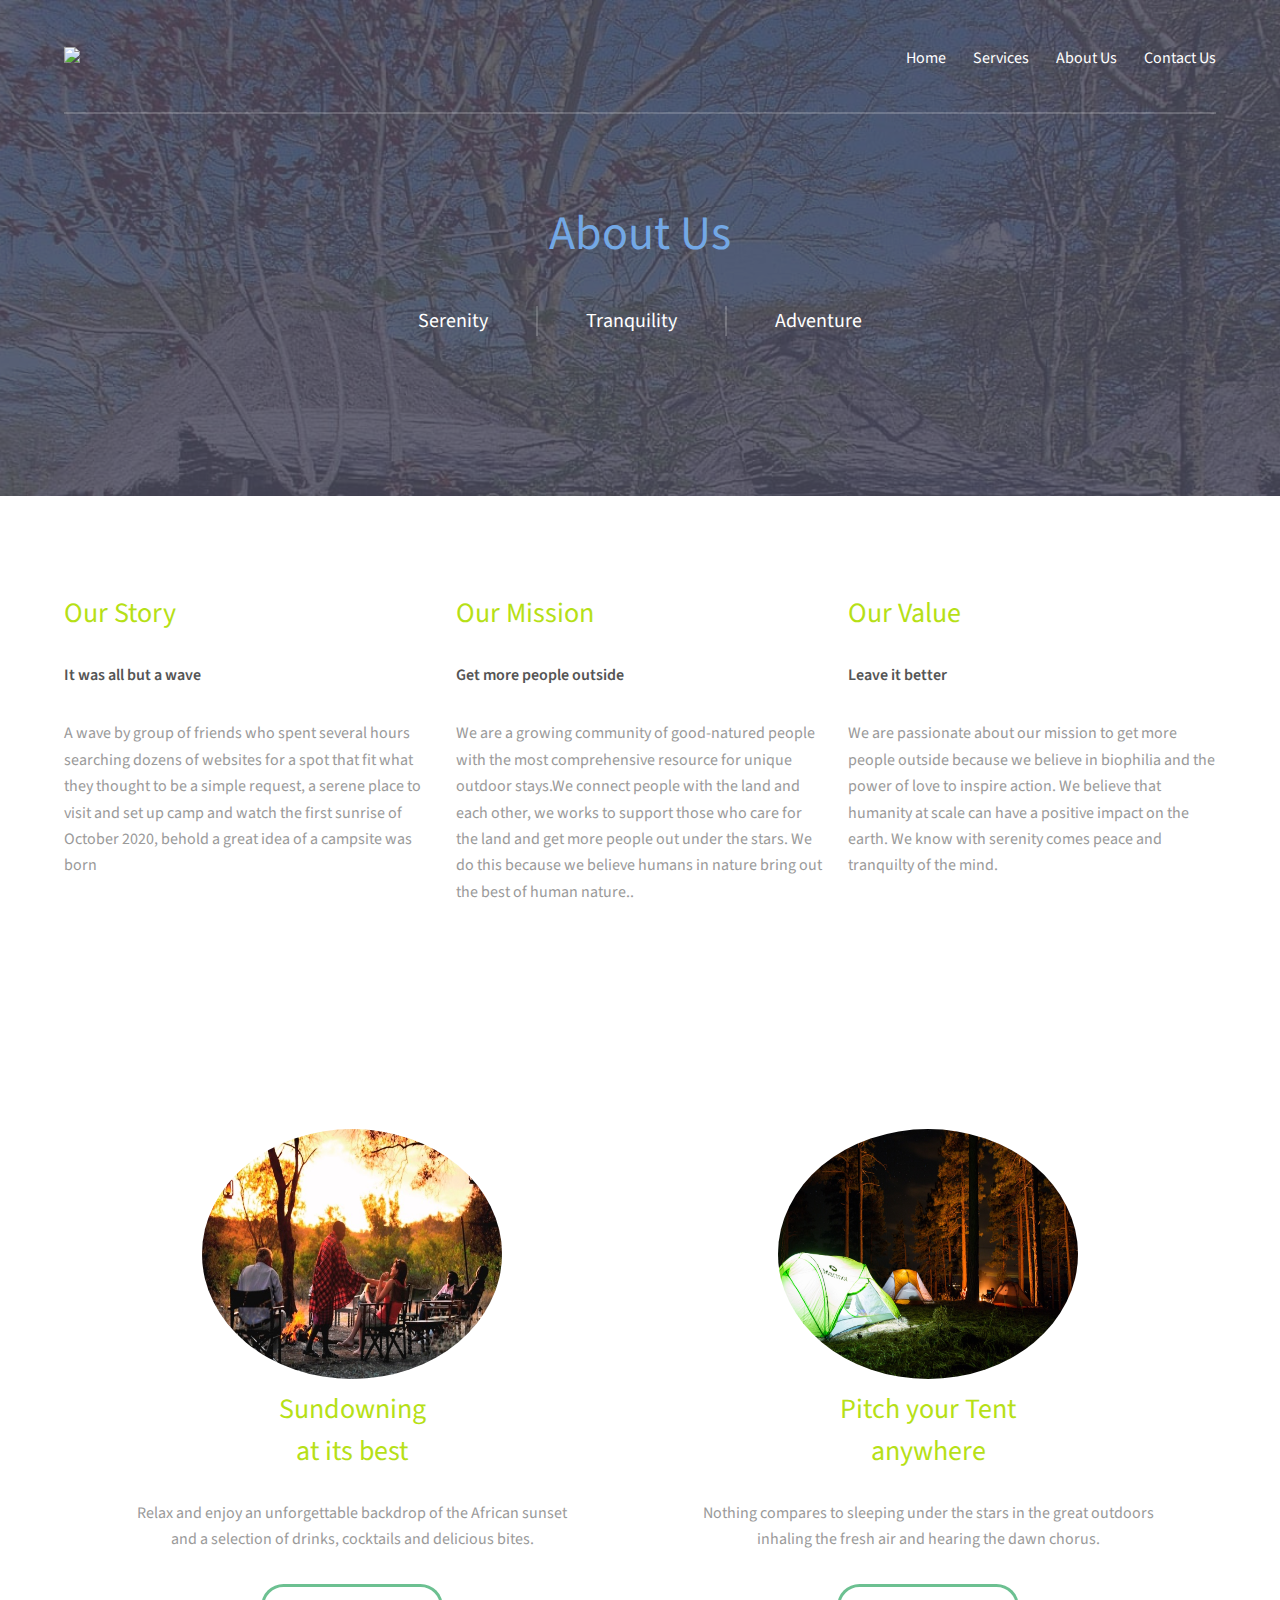
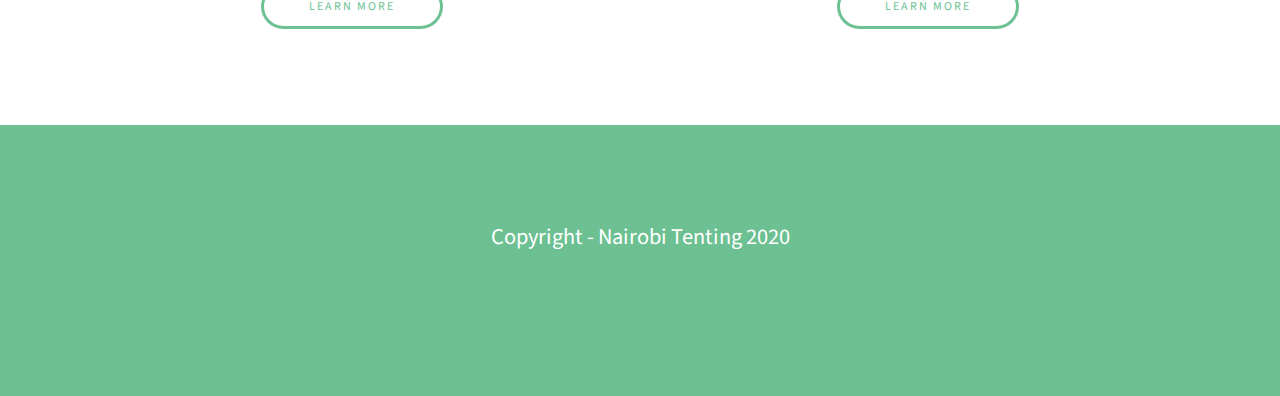
==== commit 7db51aef: "Update about_us.html" ====
--- a/about_us.html
+++ b/about_us.html
@@ -55,17 +55,17 @@
 		<section id="main" class="wrapper">
 			<div class="inner">
 				<div class="row">
-					<section class="6u">
+					<section class="4u">
 						<h3>Our Story</h3>
 						<p><strong>It was all but a wave</strong></p>
 						<p>A wave by group of friends who spent several hours searching dozens of websites for a spot that fit what they thought to be a simple request, a serene place to visit and set up camp and watch the first sunrise of October 2020, behold a great idea of a campsite was born</p>
 	              			</section>
-					<section class="3u">
+					<section class="4u">
 						<h3>Our Mission</h3>
 						<p><strong>Get more people outside</strong></p>
 						<p>We are a growing community of good-natured people with the most comprehensive resource for unique outdoor stays.We connect people with the land and each other, we works to support those who care for the land and get more people out under the stars. We do this because we believe humans in nature bring out the best of human nature..</p>
 					</section>
-					<section class="3u">
+					<section class="4u">
 						<h3>Our Value</h3>
 						<p><strong>Leave it better</strong></p>
 						<p>We are passionate about our mission to get more people outside because we believe in biophilia and the power of love to inspire action. We believe that humanity at scale can have a positive impact on the earth. We know with serenity comes peace and tranquilty of the mind.</p>
@@ -115,4 +115,4 @@
 			</div>
 		</footer>
 	</body>
-</html>+</html>
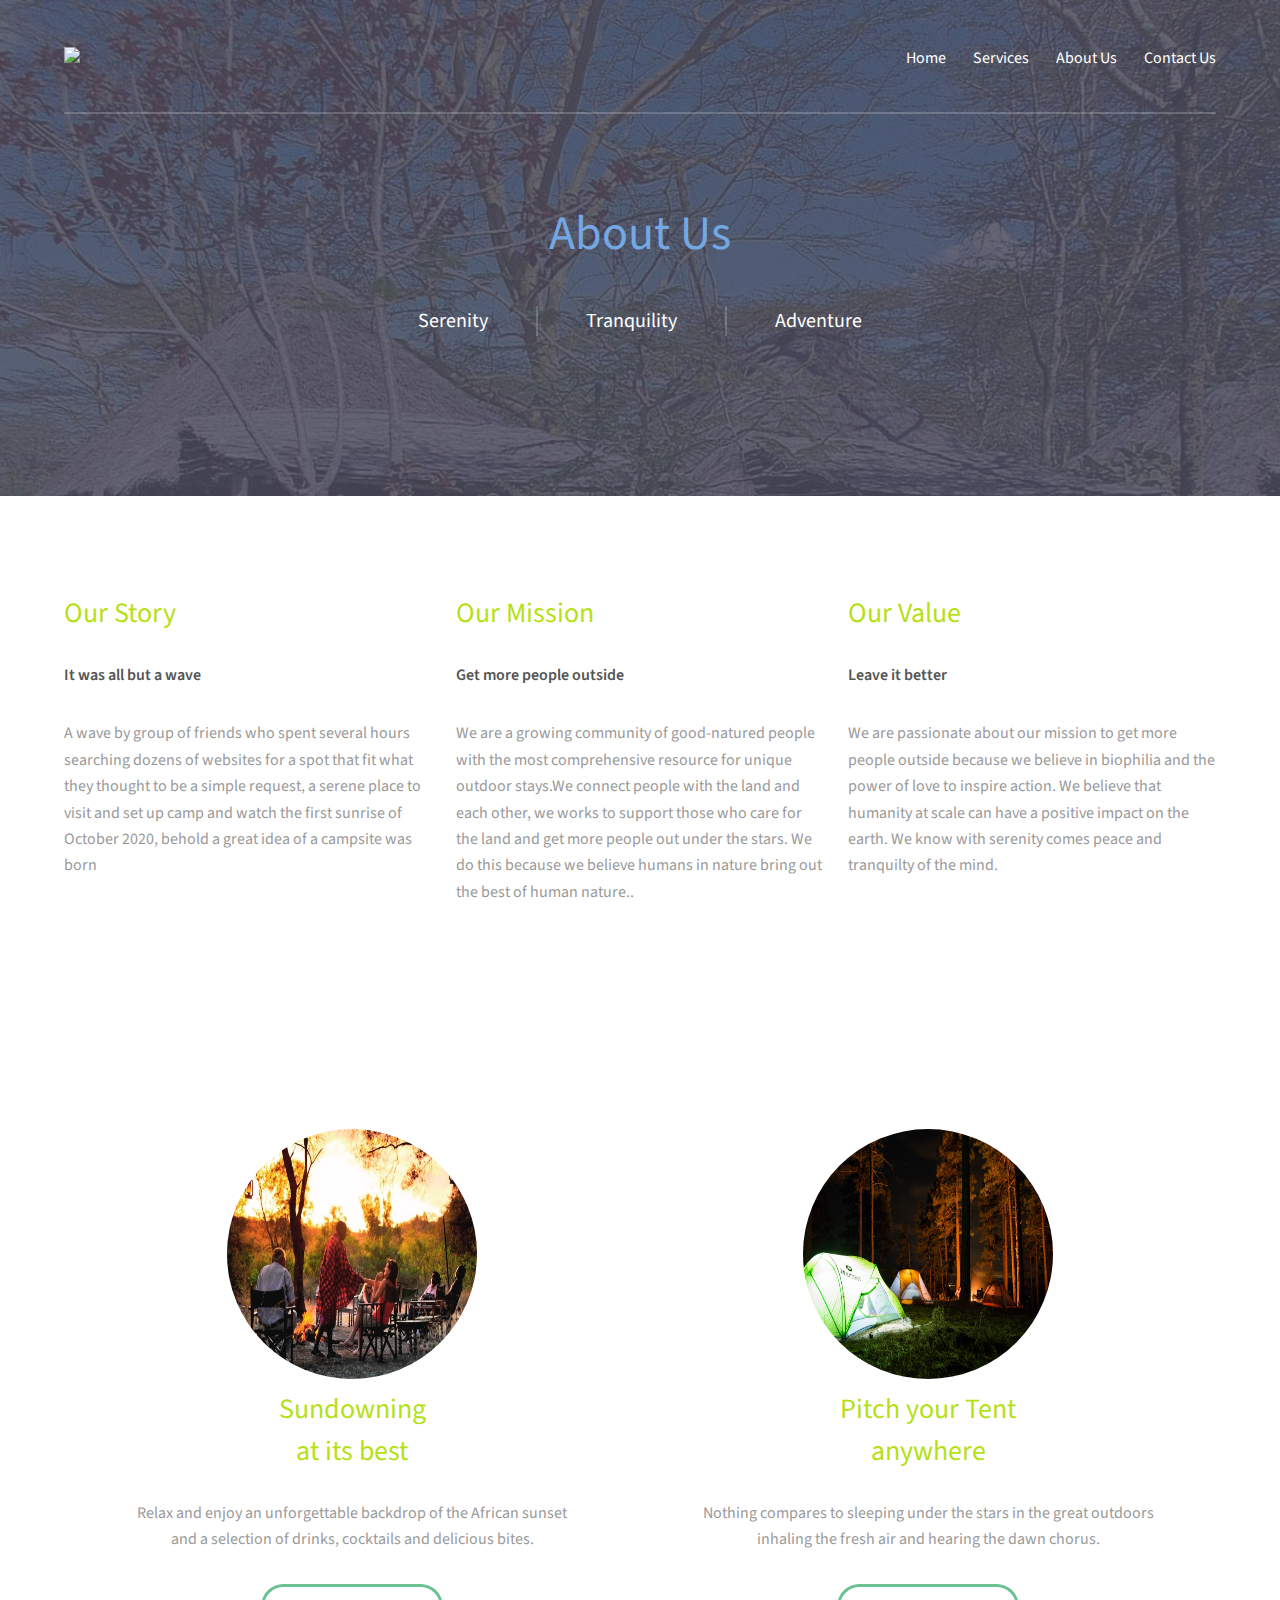
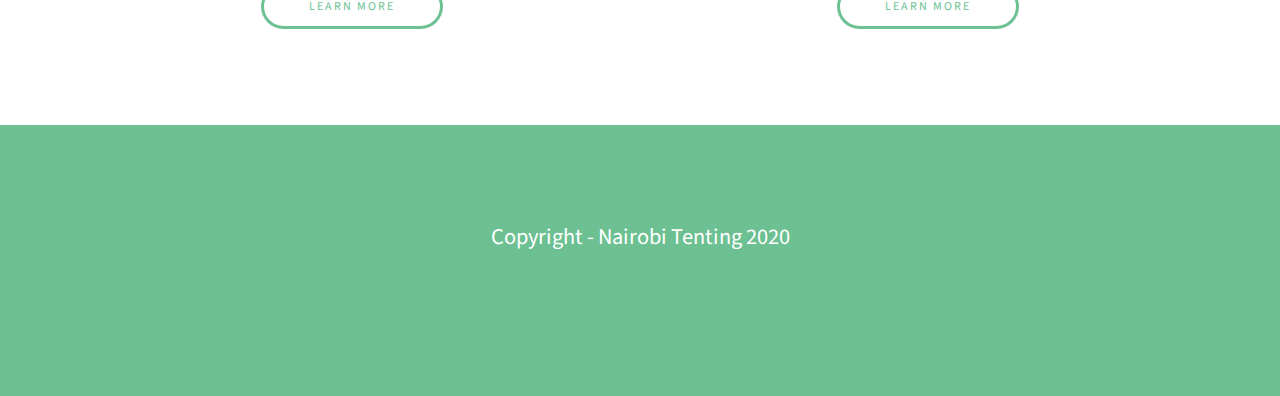
==== commit 187dcd99: "Update about_us.html" ====
--- a/about_us.html
+++ b/about_us.html
@@ -81,7 +81,7 @@
 				<div class="flex flex-2">
 					<article>
 						<div class="image round">
-							<img src="images/evening.jpeg" alt="Pic 01" width="300px" height="250px"/>
+							<img src="images/evening.jpeg" alt="Pic 01" width="250px" height="250px"/>
 						</div>
 						<header>
 							<h3>Sundowning <br/> at its best</h3>
@@ -93,7 +93,7 @@
 					</article>
 					<article>
 						<div class="image round">
-							<img src="images/night.jpeg" alt="Pic 02" width="300px" height="250px"/>
+							<img src="images/night.jpeg" alt="Pic 02" width="250px" height="250px"/>
 						</div>
 						<header>
 							<h3>Pitch your Tent<br /> anywhere</h3>
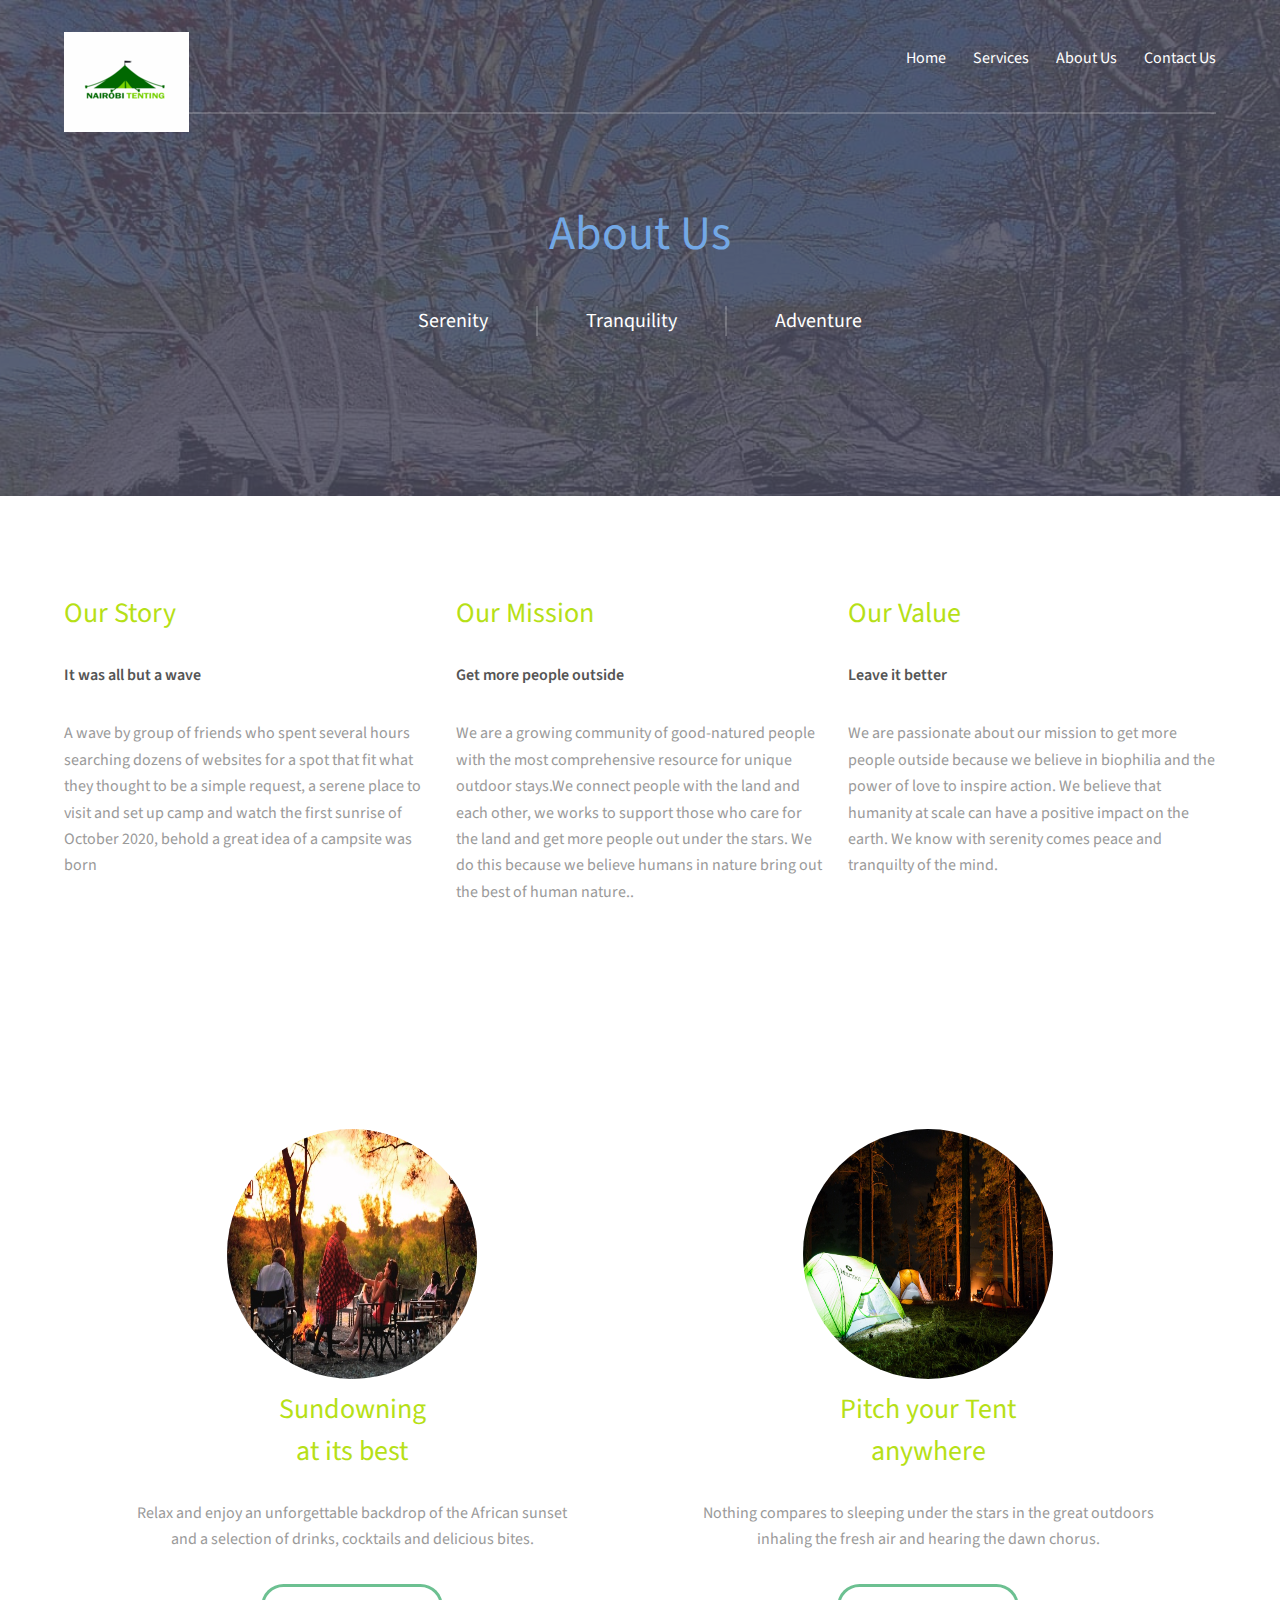
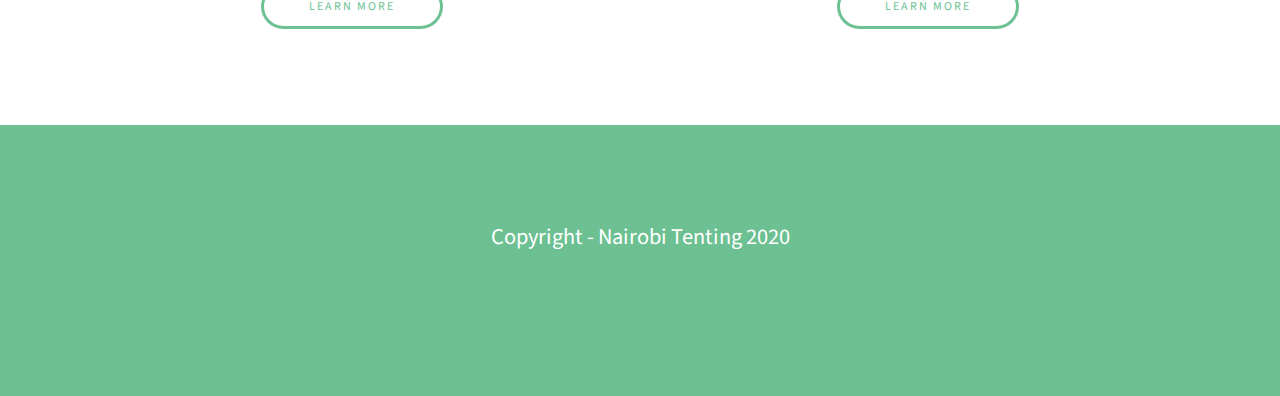
==== commit ad9e59ed: "Final Changes" ====
--- a/about_us.html
+++ b/about_us.html
@@ -1,7 +1,7 @@
 <!DOCTYPE HTML>
 <html>
 	<head>
-		<title>About Us | Nairobi Tented Camp</title>
+		<title>About Us | Nairobi Tenting</title>
 		<meta charset="utf-8" />
 		<meta name="viewport" content="width=device-width, initial-scale=1" />
 		<link rel="stylesheet" href="css/main.css" />
@@ -10,7 +10,7 @@
 		<header id="header">
 			<div class="inner">
 				<a href="index.html" class="logo">
-					<img src="images/logo.gif">
+					<img src="images/log.png">
 				</a>
 				<nav id="nav">
 					<a href="index.html">Home</a>
